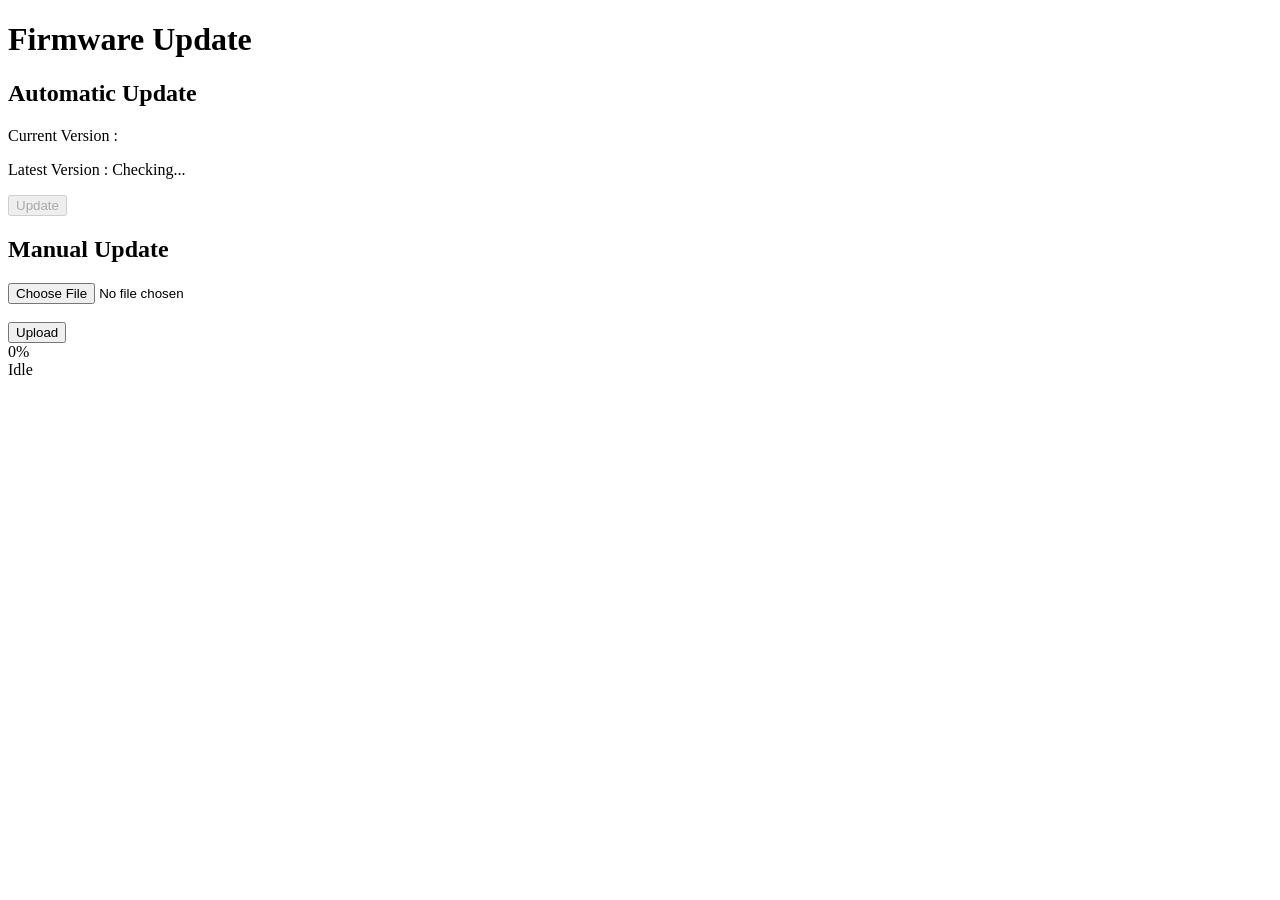
==== data/ota.html @ 0871e4f2 "Create ota.html" ====
<!-- ========================= data/ota.html ========================= -->

<!DOCTYPE html>

<html>

<head>

<meta charset="UTF-8">

<meta name="viewport" content="width=device-width,initial-scale=1">

<title>OTA</title>

<link rel="stylesheet" href="/css/style.css">

</head>

<body>

<div class="container">

<h1>Firmware Update</h1>

<div class="card">

<h2>Automatic Update</h2>

<p>

Current Version :

<span id="currentVersion"></span>

</p>

<p>

Latest Version :

<span id="latestVersion">Checking...</span>

</p>

<button id="autoBtn" onclick="autoUpdate()" disabled>

Update

</button>

</div>

<div class="card">

<h2>Manual Update</h2>

<input type="file" id="firmware">

<br><br>

<button onclick="manualUpdate()">

Upload

</button>

</div>

<div class="progressBox">

<div id="progress">

</div>

</div>

<div id="percent">

0%

</div>

<div id="status">

Idle

</div>

<div id="countdown">

</div>

</div>

<script src="/js/ota.js"></script>

</body>

</html>
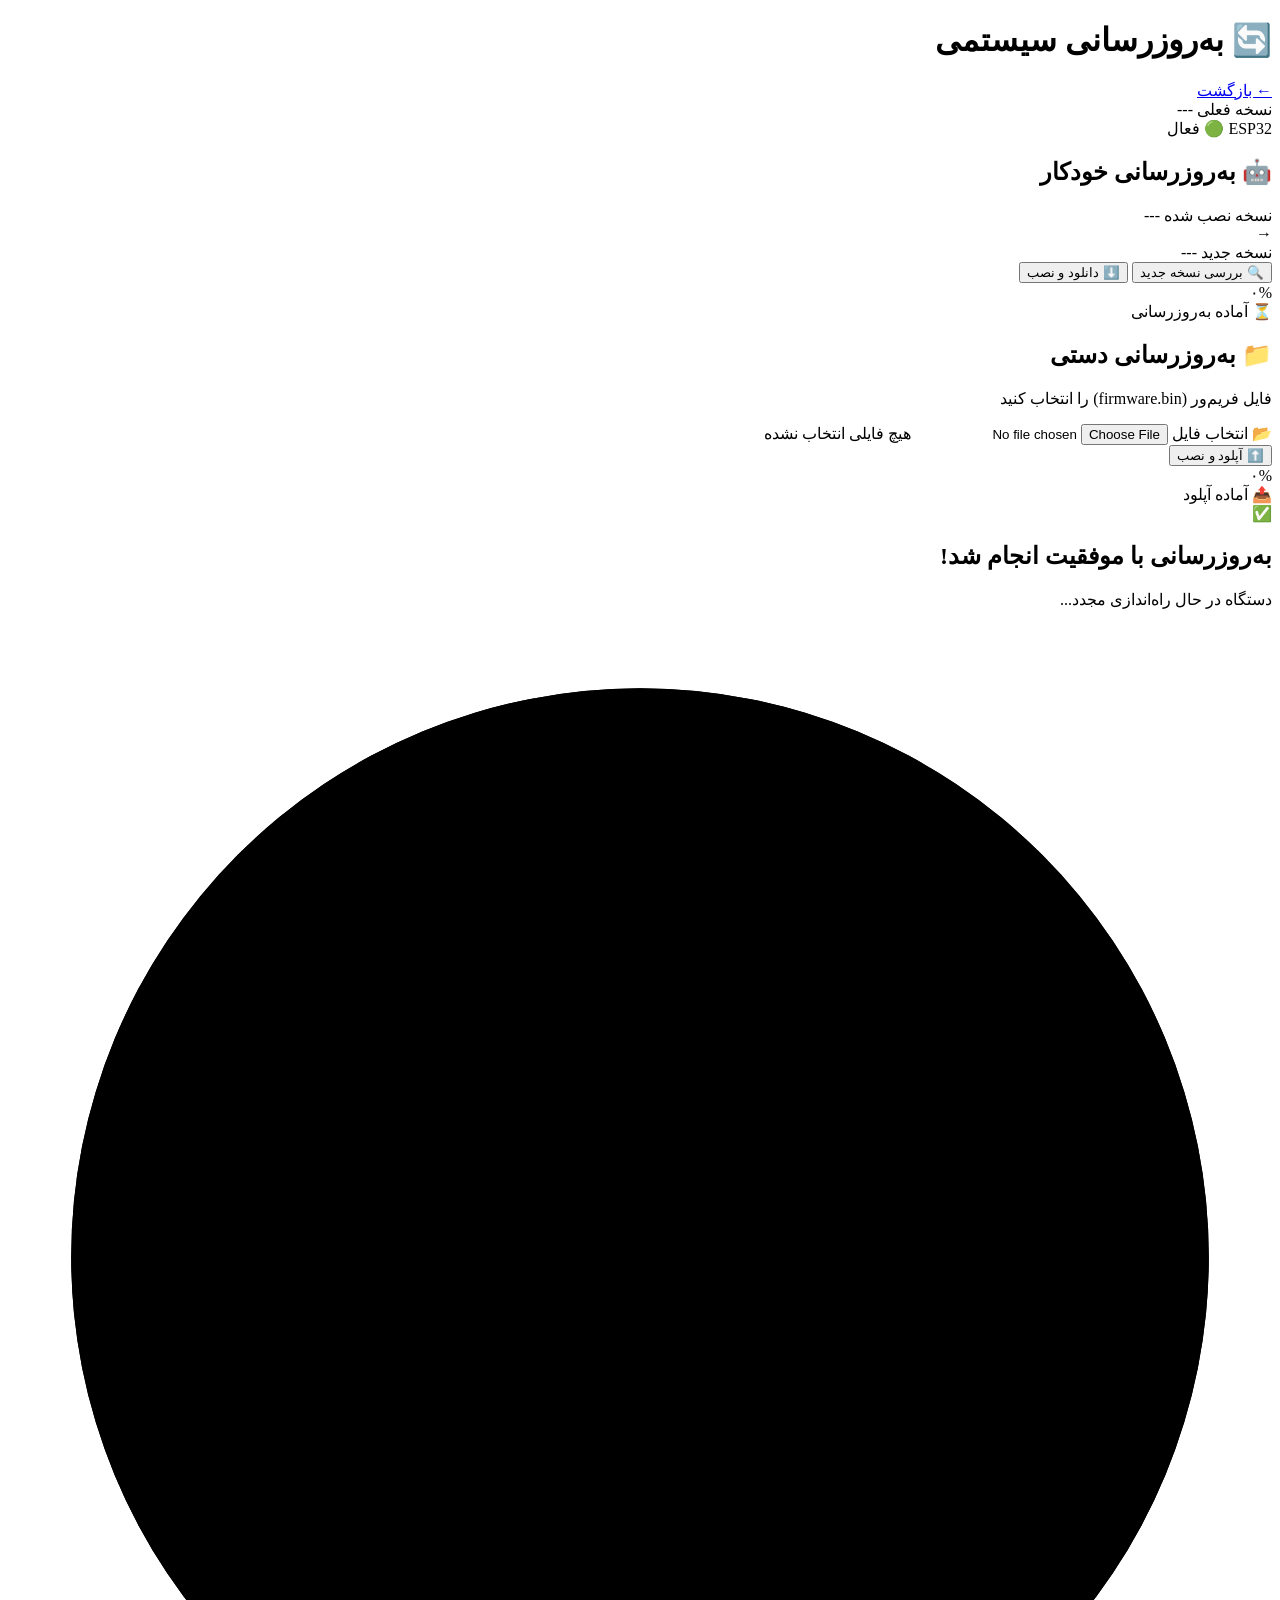
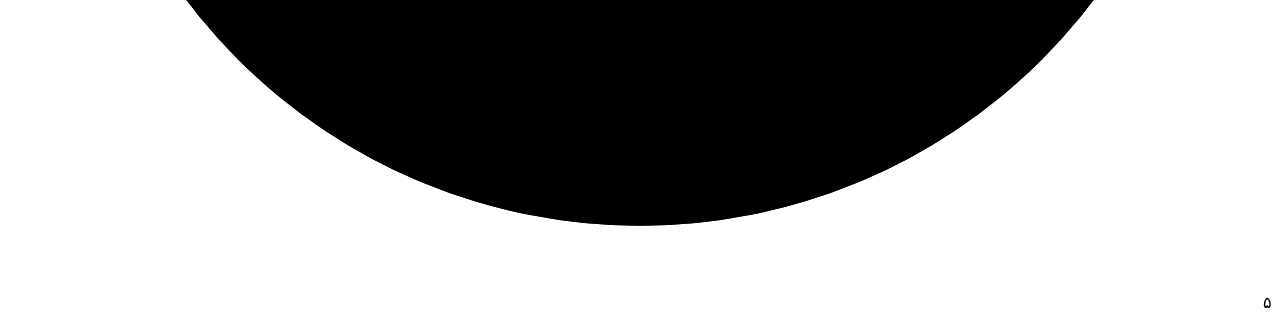
==== commit cf90b86a: "Create ota.html" ====
--- a/data/ota.html
+++ b/data/ota.html
@@ -1,99 +1,119 @@
-<!-- ========================= data/ota.html ========================= -->
-
 <!DOCTYPE html>
-
-<html>
-
+<html lang="fa" dir="rtl">
 <head>
-
-<meta charset="UTF-8">
-
-<meta name="viewport" content="width=device-width,initial-scale=1">
-
-<title>OTA</title>
-
-<link rel="stylesheet" href="/css/style.css">
-
+    <meta charset="UTF-8">
+    <meta name="viewport" content="width=device-width, initial-scale=1.0">
+    <title>به‌روزرسانی OTA</title>
+    <link rel="stylesheet" href="/css/ota.css">
+    <link rel="icon" href="data:,">
 </head>
-
 <body>
-
-<div class="container">
-
-<h1>Firmware Update</h1>
-
-<div class="card">
-
-<h2>Automatic Update</h2>
-
-<p>
-
-Current Version :
-
-<span id="currentVersion"></span>
-
-</p>
-
-<p>
-
-Latest Version :
-
-<span id="latestVersion">Checking...</span>
-
-</p>
-
-<button id="autoBtn" onclick="autoUpdate()" disabled>
-
-Update
-
-</button>
-
-</div>
-
-<div class="card">
-
-<h2>Manual Update</h2>
-
-<input type="file" id="firmware">
-
-<br><br>
-
-<button onclick="manualUpdate()">
-
-Upload
-
-</button>
-
-</div>
-
-<div class="progressBox">
-
-<div id="progress">
-
-</div>
-
-</div>
-
-<div id="percent">
-
-0%
-
-</div>
-
-<div id="status">
-
-Idle
-
-</div>
-
-<div id="countdown">
-
-</div>
-
-</div>
-
-<script src="/js/ota.js"></script>
-
+    <div class="container">
+        <header class="page-header">
+            <h1>🔄 به‌روزرسانی سیستمی</h1>
+            <a href="/" class="btn-back">← بازگشت</a>
+        </header>
+        
+        <div class="info-card">
+            <div class="version-display">
+                <span class="label">نسخه فعلی</span>
+                <span class="version-badge" id="currentVersion">---</span>
+            </div>
+            <div class="device-info">
+                <span class="chip">ESP32</span>
+                <span class="status" id="deviceStatus">🟢 فعال</span>
+            </div>
+        </div>
+        
+        <!-- Automatic Update Section -->
+        <div class="card">
+            <h2>🤖 به‌روزرسانی خودکار</h2>
+            <div class="version-compare">
+                <div class="version-item">
+                    <span class="label">نسخه نصب شده</span>
+                    <span class="value" id="installedVersion">---</span>
+                </div>
+                <div class="version-arrow">→</div>
+                <div class="version-item">
+                    <span class="label">نسخه جدید</span>
+                    <span class="value highlight" id="latestVersion">---</span>
+                </div>
+            </div>
+            
+            <div class="btn-group">
+                <button class="btn btn-info" onclick="checkUpdate()" id="checkBtn">
+                    🔍 بررسی نسخه جدید
+                </button>
+                <button class="btn btn-success hidden" onclick="startUpdate()" id="updateBtn">
+                    ⬇️ دانلود و نصب
+                </button>
+            </div>
+            
+            <div class="progress-container">
+                <div class="progress">
+                    <div class="progress-bar" id="autoProgress" style="width: 0%">
+                        <span class="progress-text">۰%</span>
+                    </div>
+                </div>
+            </div>
+            
+            <div class="status-box" id="autoStatus">
+                <span class="icon">⏳</span>
+                <span class="status-text">آماده به‌روزرسانی</span>
+            </div>
+        </div>
+        
+        <!-- Manual Update Section -->
+        <div class="card">
+            <h2>📁 به‌روزرسانی دستی</h2>
+            <p class="subtitle">فایل فریم‌ور (firmware.bin) را انتخاب کنید</p>
+            
+            <form id="uploadForm" enctype="multipart/form-data">
+                <div class="file-input-wrapper">
+                    <label class="file-input">
+                        <span class="icon">📂</span>
+                        <span>انتخاب فایل</span>
+                        <input type="file" name="firmware" accept=".bin" required>
+                        <span class="file-name" id="fileName">هیچ فایلی انتخاب نشده</span>
+                    </label>
+                </div>
+                
+                <button type="submit" class="btn btn-primary" id="manualUploadBtn">
+                    ⬆️ آپلود و نصب
+                </button>
+            </form>
+            
+            <div class="progress-container">
+                <div class="progress">
+                    <div class="progress-bar" id="manualProgress" style="width: 0%">
+                        <span class="progress-text">۰%</span>
+                    </div>
+                </div>
+            </div>
+            
+            <div class="status-box" id="manualStatus">
+                <span class="icon">📤</span>
+                <span class="status-text">آماده آپلود</span>
+            </div>
+        </div>
+        
+        <!-- Success Message Overlay -->
+        <div id="successMessage" class="success-overlay hidden">
+            <div class="success-content">
+                <div class="success-icon">✅</div>
+                <h2>به‌روزرسانی با موفقیت انجام شد!</h2>
+                <p>دستگاه در حال راه‌اندازی مجدد...</p>
+                <div class="countdown-circle">
+                    <svg viewBox="0 0 100 100">
+                        <circle cx="50" cy="50" r="45" class="bg"/>
+                        <circle cx="50" cy="50" r="45" class="progress-ring" id="countdownRing"/>
+                    </svg>
+                    <span class="countdown-text" id="countdownText">۵</span>
+                </div>
+            </div>
+        </div>
+    </div>
+    
+    <script src="/js/ota.js"></script>
 </body>
-
 </html>
